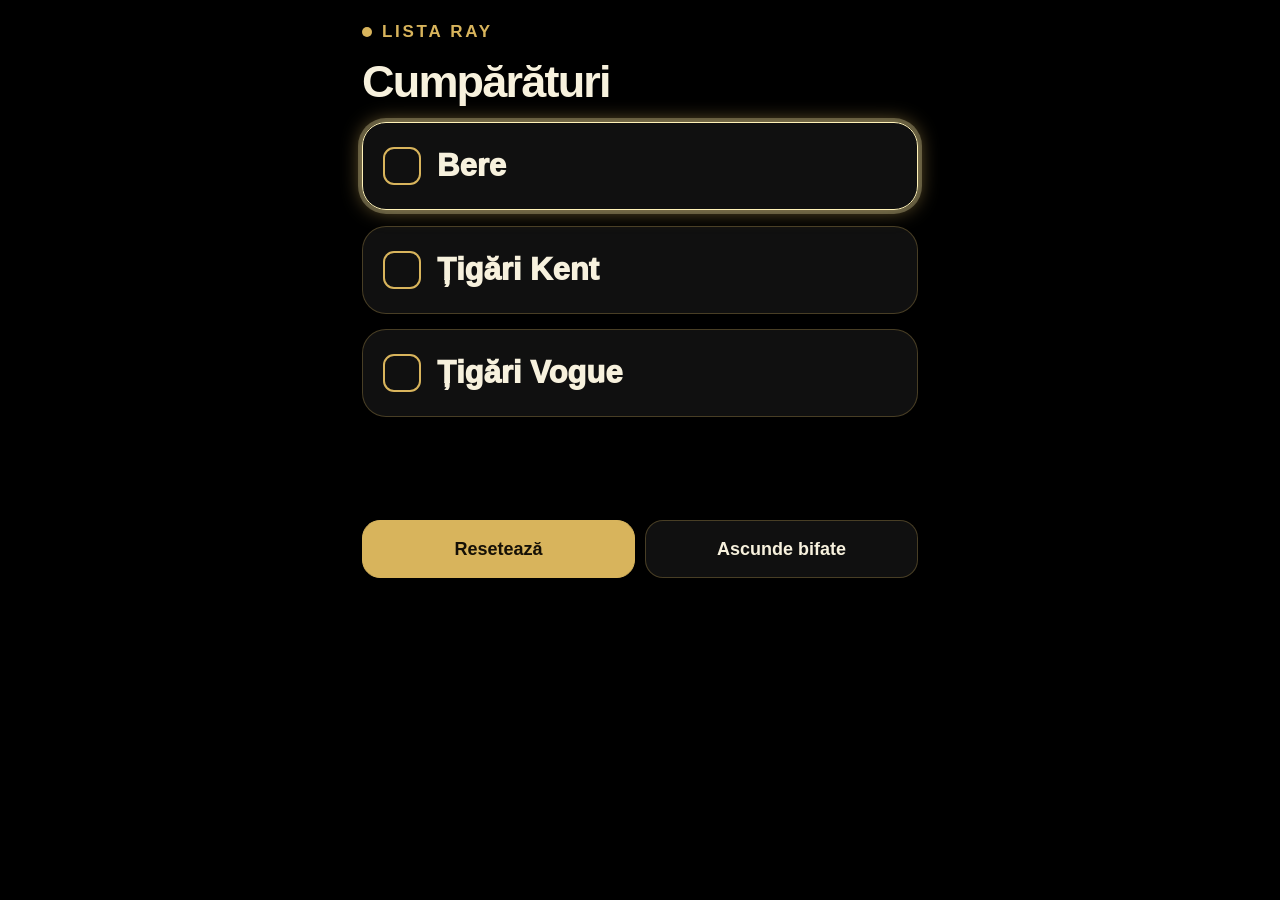
==== gpt2.html @ 94ad57ed "Add gpt2 Ray shopping checklist without touching Rentz" ====
<!doctype html><html lang="ro"><head><meta charset="utf-8"><meta http-equiv="Cache-Control" content="no-cache, no-store, must-revalidate"><meta http-equiv="Pragma" content="no-cache"><meta http-equiv="Expires" content="0"><meta name="viewport" content="width=device-width,initial-scale=1,viewport-fit=cover"><meta name="theme-color" content="#000000"><title>Lista Ray</title><style>:root{color-scheme:dark;--text:#f7f1dd;--muted:#9e967f;--gold:#d8b45c;--panel:rgba(18,18,18,.92);--focus:#fff2b8;--done:#79e6a3}*{box-sizing:border-box}html,body{margin:0;width:100%;height:100%;background:#000;color:var(--text);font-family:-apple-system,BlinkMacSystemFont,"Segoe UI",sans-serif;overflow:hidden}.app{width:100vw;height:100vh;max-width:600px;max-height:600px;margin:0 auto;padding:22px;background:#000;display:flex;flex-direction:column;gap:18px}.top{display:flex;align-items:center;gap:10px;color:var(--gold);font-size:17px;letter-spacing:.16em;font-weight:900}.dot{width:10px;height:10px;border-radius:99px;background:var(--gold)}h1{font-size:45px;line-height:.96;margin:0 0 2px;letter-spacing:-.04em}.list{display:flex;flex-direction:column;gap:15px}.item{font:inherit;width:100%;min-height:88px;border:1px solid rgba(216,180,92,.28);border-radius:24px;background:var(--panel);color:var(--text);font-size:31px;font-weight:950;padding:16px 20px;text-align:left;outline:none;display:flex;align-items:center;gap:16px}.box{width:38px;height:38px;border-radius:11px;border:2px solid var(--gold);display:inline-flex;align-items:center;justify-content:center;background:transparent;flex:0 0 auto}.item.done{opacity:.50;color:var(--muted);text-decoration:line-through}.item.done .box{background:var(--done);border-color:var(--done)}.item.done .box:after{content:'✓';font-weight:1000;color:#07150d}.focused,.focusable:focus{box-shadow:0 0 0 4px rgba(255,242,184,.28),0 0 20px rgba(216,180,92,.58);border-color:var(--focus);transform:translateY(-1px)}.actions{display:grid;grid-template-columns:1fr 1fr;gap:10px;margin-top:auto}.small{font:inherit;min-height:58px;border:1px solid rgba(216,180,92,.28);border-radius:18px;background:rgba(18,18,18,.94);color:var(--text);font-size:18px;font-weight:900;padding:10px;outline:none}.primary{background:#d8b45c;color:#151006;border-color:#d8b45c}@media(max-width:420px),(max-height:420px){.app{padding:16px;gap:13px}h1{font-size:36px}.item{font-size:24px;min-height:68px;border-radius:20px}.box{width:30px;height:30px}.small{font-size:16px;min-height:48px}}</style></head><body><main class="app"><div class="top"><span class="dot"></span><span>LISTA RAY</span></div><h1>Cumpărături</h1><div class="list"><button class="focusable item" data-name="Bere"><span class="box"></span><span>Bere</span></button><button class="focusable item" data-name="Țigări Kent"><span class="box"></span><span>Țigări Kent</span></button><button class="focusable item" data-name="Țigări Vogue"><span class="box"></span><span>Țigări Vogue</span></button></div><div class="actions"><button id="reset" class="focusable small primary">Resetează</button><button id="hide" class="focusable small">Ascunde bifate</button></div></main><script>const items=[...document.querySelectorAll('.focusable')],products=[...document.querySelectorAll('.item')],reset=document.getElementById('reset'),hide=document.getElementById('hide');let i=0,hideDone=false;const key='ray.shopping.done.gpt2.v1';let done={};try{done=JSON.parse(localStorage.getItem(key)||'{}')}catch(e){done={}}function save(){localStorage.setItem(key,JSON.stringify(done))}function visible(){return items.filter(e=>e.style.display!=='none')}function focusIt(){const v=visible();document.querySelectorAll('.focused').forEach(e=>e.classList.remove('focused'));if(!v.length)return;i=Math.max(0,Math.min(i,v.length-1));v[i].classList.add('focused');try{v[i].focus({preventScroll:true})}catch(e){}}function refresh(){products.forEach(p=>{const d=!!done[p.dataset.name];p.classList.toggle('done',d);p.style.display=hideDone&&d?'none':'flex'});focusIt()}function move(d){const v=visible();if(!v.length)return;i=(i+d+v.length)%v.length;focusIt()}products.forEach(p=>p.onclick=()=>{done[p.dataset.name]=!done[p.dataset.name];save();refresh()});reset.onclick=()=>{done={};save();hideDone=false;hide.textContent='Ascunde bifate';refresh()};hide.onclick=()=>{hideDone=!hideDone;hide.textContent=hideDone?'Arată toate':'Ascunde bifate';i=0;refresh()};document.addEventListener('keydown',e=>{if(e.key==='ArrowDown'||e.key==='ArrowRight'){e.preventDefault();move(1)}if(e.key==='ArrowUp'||e.key==='ArrowLeft'){e.preventDefault();move(-1)}if(e.key==='Enter'){e.preventDefault();visible()[i]?.click()}});window.onload=refresh;</script></body></html>
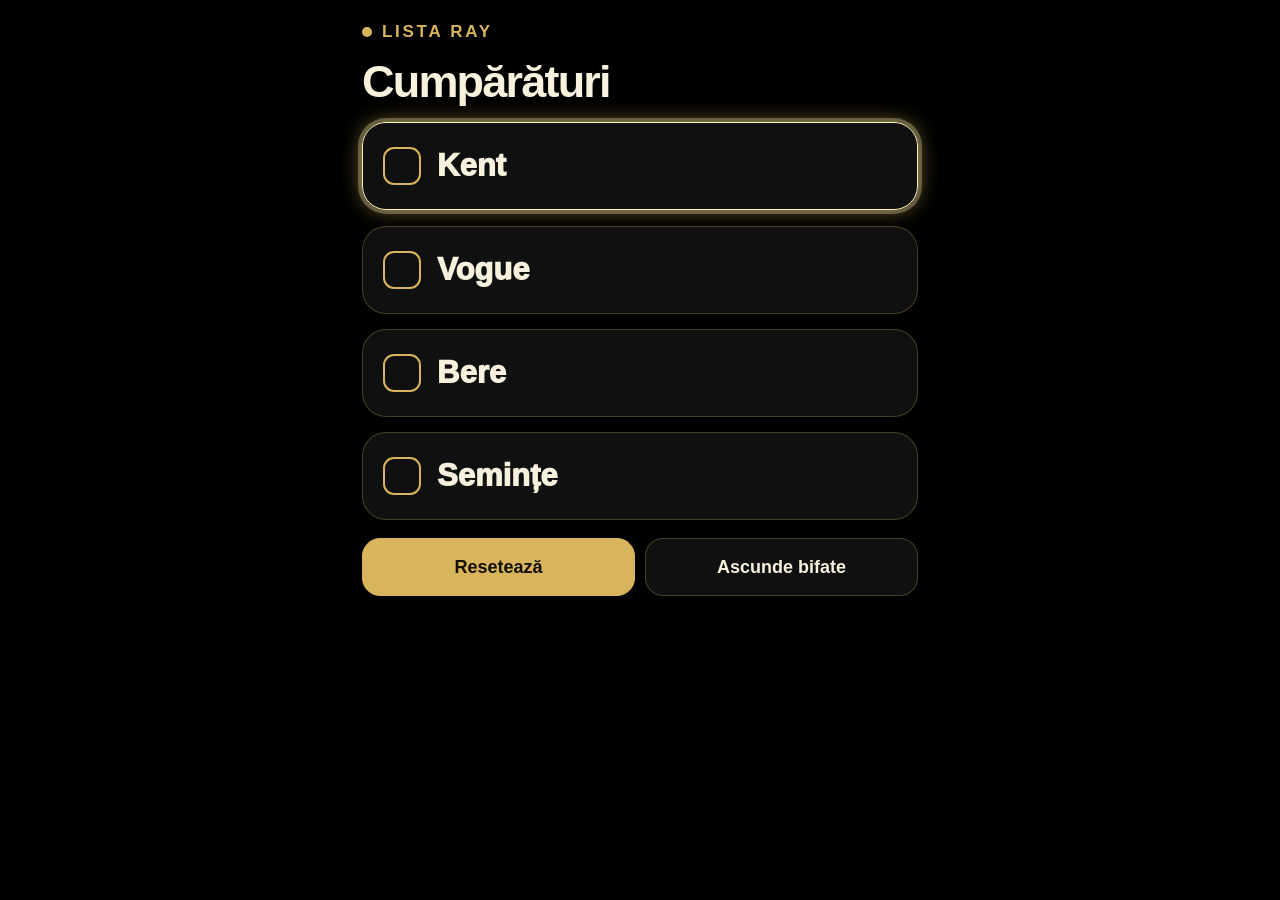
==== commit fabc15ca: "Update gpt2 shopping list items" ====
--- a/gpt2.html
+++ b/gpt2.html
@@ -1 +1 @@
-<!doctype html><html lang="ro"><head><meta charset="utf-8"><meta http-equiv="Cache-Control" content="no-cache, no-store, must-revalidate"><meta http-equiv="Pragma" content="no-cache"><meta http-equiv="Expires" content="0"><meta name="viewport" content="width=device-width,initial-scale=1,viewport-fit=cover"><meta name="theme-color" content="#000000"><title>Lista Ray</title><style>:root{color-scheme:dark;--text:#f7f1dd;--muted:#9e967f;--gold:#d8b45c;--panel:rgba(18,18,18,.92);--focus:#fff2b8;--done:#79e6a3}*{box-sizing:border-box}html,body{margin:0;width:100%;height:100%;background:#000;color:var(--text);font-family:-apple-system,BlinkMacSystemFont,"Segoe UI",sans-serif;overflow:hidden}.app{width:100vw;height:100vh;max-width:600px;max-height:600px;margin:0 auto;padding:22px;background:#000;display:flex;flex-direction:column;gap:18px}.top{display:flex;align-items:center;gap:10px;color:var(--gold);font-size:17px;letter-spacing:.16em;font-weight:900}.dot{width:10px;height:10px;border-radius:99px;background:var(--gold)}h1{font-size:45px;line-height:.96;margin:0 0 2px;letter-spacing:-.04em}.list{display:flex;flex-direction:column;gap:15px}.item{font:inherit;width:100%;min-height:88px;border:1px solid rgba(216,180,92,.28);border-radius:24px;background:var(--panel);color:var(--text);font-size:31px;font-weight:950;padding:16px 20px;text-align:left;outline:none;display:flex;align-items:center;gap:16px}.box{width:38px;height:38px;border-radius:11px;border:2px solid var(--gold);display:inline-flex;align-items:center;justify-content:center;background:transparent;flex:0 0 auto}.item.done{opacity:.50;color:var(--muted);text-decoration:line-through}.item.done .box{background:var(--done);border-color:var(--done)}.item.done .box:after{content:'✓';font-weight:1000;color:#07150d}.focused,.focusable:focus{box-shadow:0 0 0 4px rgba(255,242,184,.28),0 0 20px rgba(216,180,92,.58);border-color:var(--focus);transform:translateY(-1px)}.actions{display:grid;grid-template-columns:1fr 1fr;gap:10px;margin-top:auto}.small{font:inherit;min-height:58px;border:1px solid rgba(216,180,92,.28);border-radius:18px;background:rgba(18,18,18,.94);color:var(--text);font-size:18px;font-weight:900;padding:10px;outline:none}.primary{background:#d8b45c;color:#151006;border-color:#d8b45c}@media(max-width:420px),(max-height:420px){.app{padding:16px;gap:13px}h1{font-size:36px}.item{font-size:24px;min-height:68px;border-radius:20px}.box{width:30px;height:30px}.small{font-size:16px;min-height:48px}}</style></head><body><main class="app"><div class="top"><span class="dot"></span><span>LISTA RAY</span></div><h1>Cumpărături</h1><div class="list"><button class="focusable item" data-name="Bere"><span class="box"></span><span>Bere</span></button><button class="focusable item" data-name="Țigări Kent"><span class="box"></span><span>Țigări Kent</span></button><button class="focusable item" data-name="Țigări Vogue"><span class="box"></span><span>Țigări Vogue</span></button></div><div class="actions"><button id="reset" class="focusable small primary">Resetează</button><button id="hide" class="focusable small">Ascunde bifate</button></div></main><script>const items=[...document.querySelectorAll('.focusable')],products=[...document.querySelectorAll('.item')],reset=document.getElementById('reset'),hide=document.getElementById('hide');let i=0,hideDone=false;const key='ray.shopping.done.gpt2.v1';let done={};try{done=JSON.parse(localStorage.getItem(key)||'{}')}catch(e){done={}}function save(){localStorage.setItem(key,JSON.stringify(done))}function visible(){return items.filter(e=>e.style.display!=='none')}function focusIt(){const v=visible();document.querySelectorAll('.focused').forEach(e=>e.classList.remove('focused'));if(!v.length)return;i=Math.max(0,Math.min(i,v.length-1));v[i].classList.add('focused');try{v[i].focus({preventScroll:true})}catch(e){}}function refresh(){products.forEach(p=>{const d=!!done[p.dataset.name];p.classList.toggle('done',d);p.style.display=hideDone&&d?'none':'flex'});focusIt()}function move(d){const v=visible();if(!v.length)return;i=(i+d+v.length)%v.length;focusIt()}products.forEach(p=>p.onclick=()=>{done[p.dataset.name]=!done[p.dataset.name];save();refresh()});reset.onclick=()=>{done={};save();hideDone=false;hide.textContent='Ascunde bifate';refresh()};hide.onclick=()=>{hideDone=!hideDone;hide.textContent=hideDone?'Arată toate':'Ascunde bifate';i=0;refresh()};document.addEventListener('keydown',e=>{if(e.key==='ArrowDown'||e.key==='ArrowRight'){e.preventDefault();move(1)}if(e.key==='ArrowUp'||e.key==='ArrowLeft'){e.preventDefault();move(-1)}if(e.key==='Enter'){e.preventDefault();visible()[i]?.click()}});window.onload=refresh;</script></body></html>+<!doctype html><html lang="ro"><head><meta charset="utf-8"><meta http-equiv="Cache-Control" content="no-cache, no-store, must-revalidate"><meta http-equiv="Pragma" content="no-cache"><meta http-equiv="Expires" content="0"><meta name="viewport" content="width=device-width,initial-scale=1,viewport-fit=cover"><meta name="theme-color" content="#000000"><title>Lista Ray</title><style>:root{color-scheme:dark;--text:#f7f1dd;--muted:#9e967f;--gold:#d8b45c;--panel:rgba(18,18,18,.92);--focus:#fff2b8;--done:#79e6a3}*{box-sizing:border-box}html,body{margin:0;width:100%;height:100%;background:#000;color:var(--text);font-family:-apple-system,BlinkMacSystemFont,"Segoe UI",sans-serif;overflow:hidden}.app{width:100vw;height:100vh;max-width:600px;max-height:600px;margin:0 auto;padding:22px;background:#000;display:flex;flex-direction:column;gap:18px}.top{display:flex;align-items:center;gap:10px;color:var(--gold);font-size:17px;letter-spacing:.16em;font-weight:900}.dot{width:10px;height:10px;border-radius:99px;background:var(--gold)}h1{font-size:45px;line-height:.96;margin:0 0 2px;letter-spacing:-.04em}.list{display:flex;flex-direction:column;gap:15px}.item{font:inherit;width:100%;min-height:88px;border:1px solid rgba(216,180,92,.28);border-radius:24px;background:var(--panel);color:var(--text);font-size:31px;font-weight:950;padding:16px 20px;text-align:left;outline:none;display:flex;align-items:center;gap:16px}.box{width:38px;height:38px;border-radius:11px;border:2px solid var(--gold);display:inline-flex;align-items:center;justify-content:center;background:transparent;flex:0 0 auto}.item.done{opacity:.50;color:var(--muted);text-decoration:line-through}.item.done .box{background:var(--done);border-color:var(--done)}.item.done .box:after{content:'✓';font-weight:1000;color:#07150d}.focused,.focusable:focus{box-shadow:0 0 0 4px rgba(255,242,184,.28),0 0 20px rgba(216,180,92,.58);border-color:var(--focus);transform:translateY(-1px)}.actions{display:grid;grid-template-columns:1fr 1fr;gap:10px;margin-top:auto}.small{font:inherit;min-height:58px;border:1px solid rgba(216,180,92,.28);border-radius:18px;background:rgba(18,18,18,.94);color:var(--text);font-size:18px;font-weight:900;padding:10px;outline:none}.primary{background:#d8b45c;color:#151006;border-color:#d8b45c}@media(max-width:420px),(max-height:420px){.app{padding:16px;gap:13px}h1{font-size:36px}.item{font-size:24px;min-height:68px;border-radius:20px}.box{width:30px;height:30px}.small{font-size:16px;min-height:48px}}</style></head><body><main class="app"><div class="top"><span class="dot"></span><span>LISTA RAY</span></div><h1>Cumpărături</h1><div class="list"><button class="focusable item" data-name="Kent"><span class="box"></span><span>Kent</span></button><button class="focusable item" data-name="Vogue"><span class="box"></span><span>Vogue</span></button><button class="focusable item" data-name="Bere"><span class="box"></span><span>Bere</span></button><button class="focusable item" data-name="Semințe"><span class="box"></span><span>Semințe</span></button></div><div class="actions"><button id="reset" class="focusable small primary">Resetează</button><button id="hide" class="focusable small">Ascunde bifate</button></div></main><script>const items=[...document.querySelectorAll('.focusable')],products=[...document.querySelectorAll('.item')],reset=document.getElementById('reset'),hide=document.getElementById('hide');let i=0,hideDone=false;const key='ray.shopping.done.gpt2.v2';let done={};try{done=JSON.parse(localStorage.getItem(key)||'{}')}catch(e){done={}}function save(){localStorage.setItem(key,JSON.stringify(done))}function visible(){return items.filter(e=>e.style.display!=='none')}function focusIt(){const v=visible();document.querySelectorAll('.focused').forEach(e=>e.classList.remove('focused'));if(!v.length)return;i=Math.max(0,Math.min(i,v.length-1));v[i].classList.add('focused');try{v[i].focus({preventScroll:true})}catch(e){}}function refresh(){products.forEach(p=>{const d=!!done[p.dataset.name];p.classList.toggle('done',d);p.style.display=hideDone&&d?'none':'flex'});focusIt()}function move(d){const v=visible();if(!v.length)return;i=(i+d+v.length)%v.length;focusIt()}products.forEach(p=>p.onclick=()=>{done[p.dataset.name]=!done[p.dataset.name];save();refresh()});reset.onclick=()=>{done={};save();hideDone=false;hide.textContent='Ascunde bifate';refresh()};hide.onclick=()=>{hideDone=!hideDone;hide.textContent=hideDone?'Arată toate':'Ascunde bifate';i=0;refresh()};document.addEventListener('keydown',e=>{if(e.key==='ArrowDown'||e.key==='ArrowRight'){e.preventDefault();move(1)}if(e.key==='ArrowUp'||e.key==='ArrowLeft'){e.preventDefault();move(-1)}if(e.key==='Enter'){e.preventDefault();visible()[i]?.click()}});window.onload=refresh;</script></body></html>
